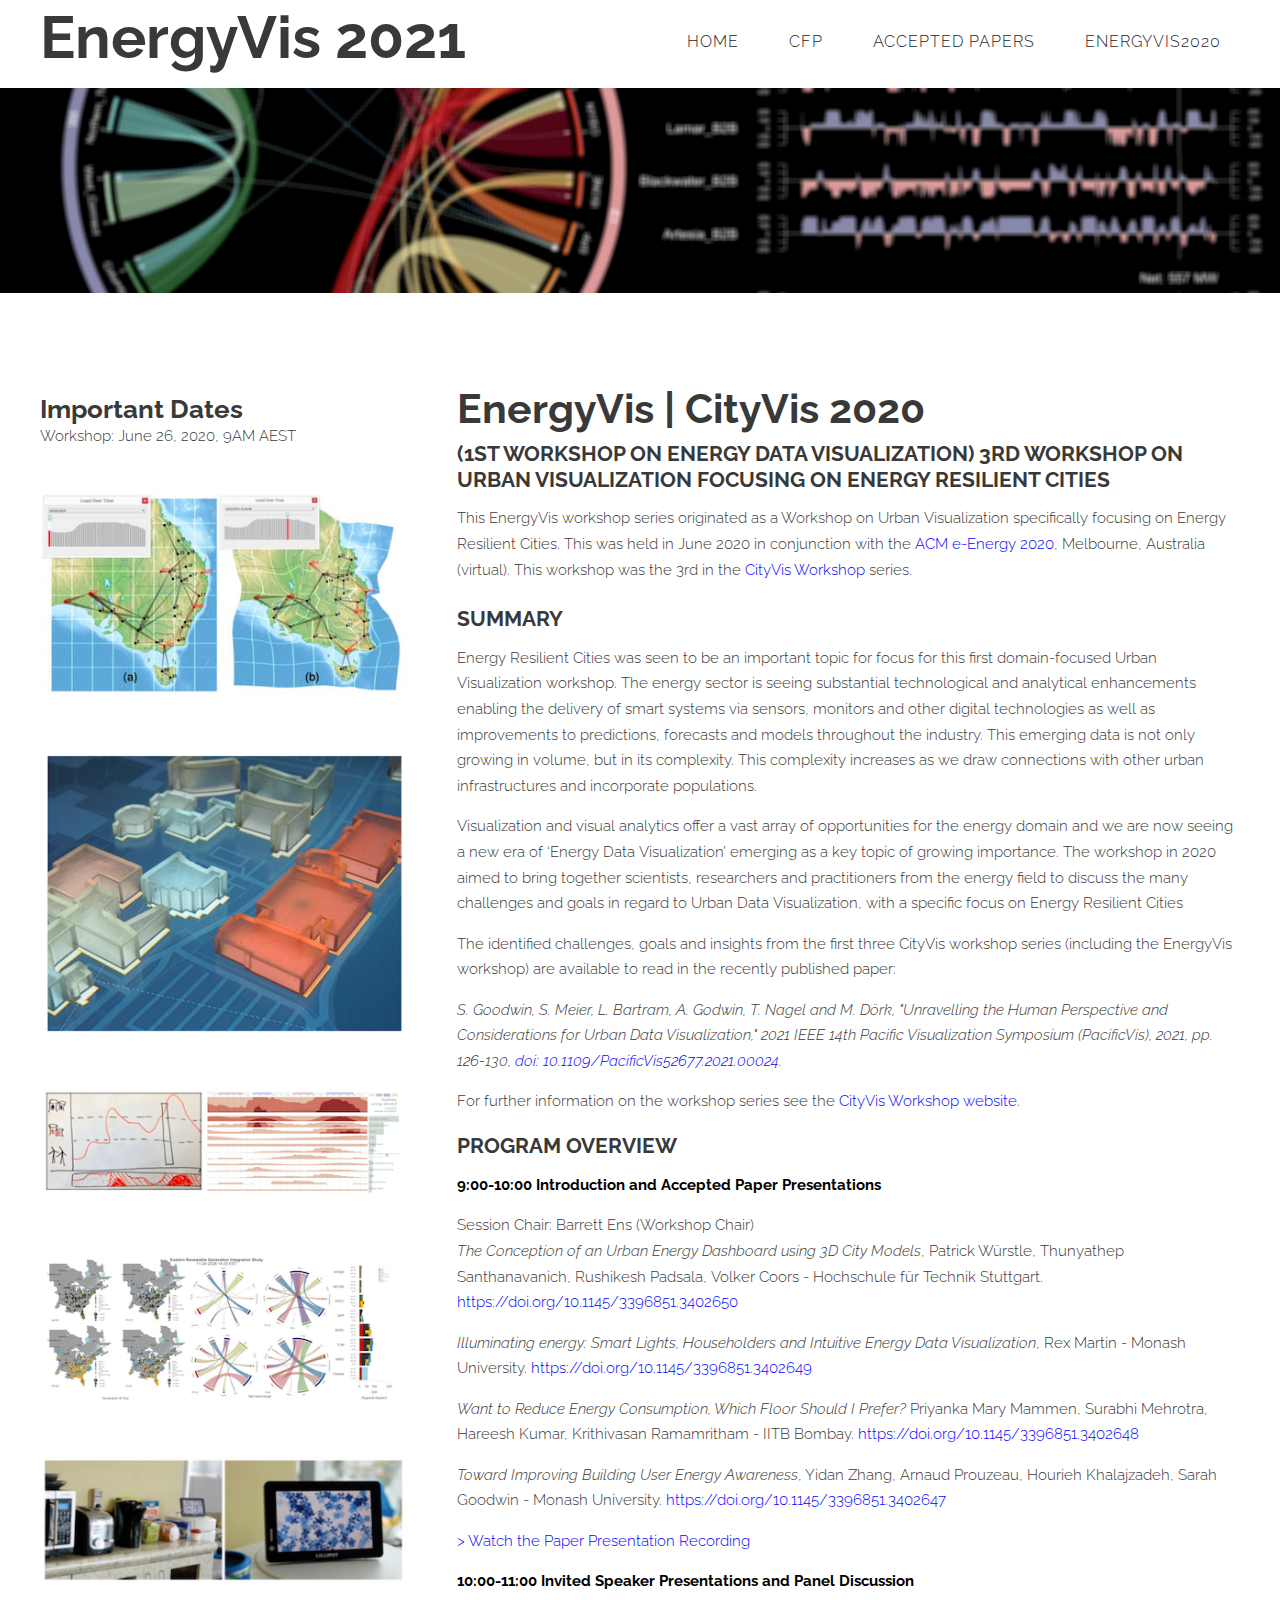
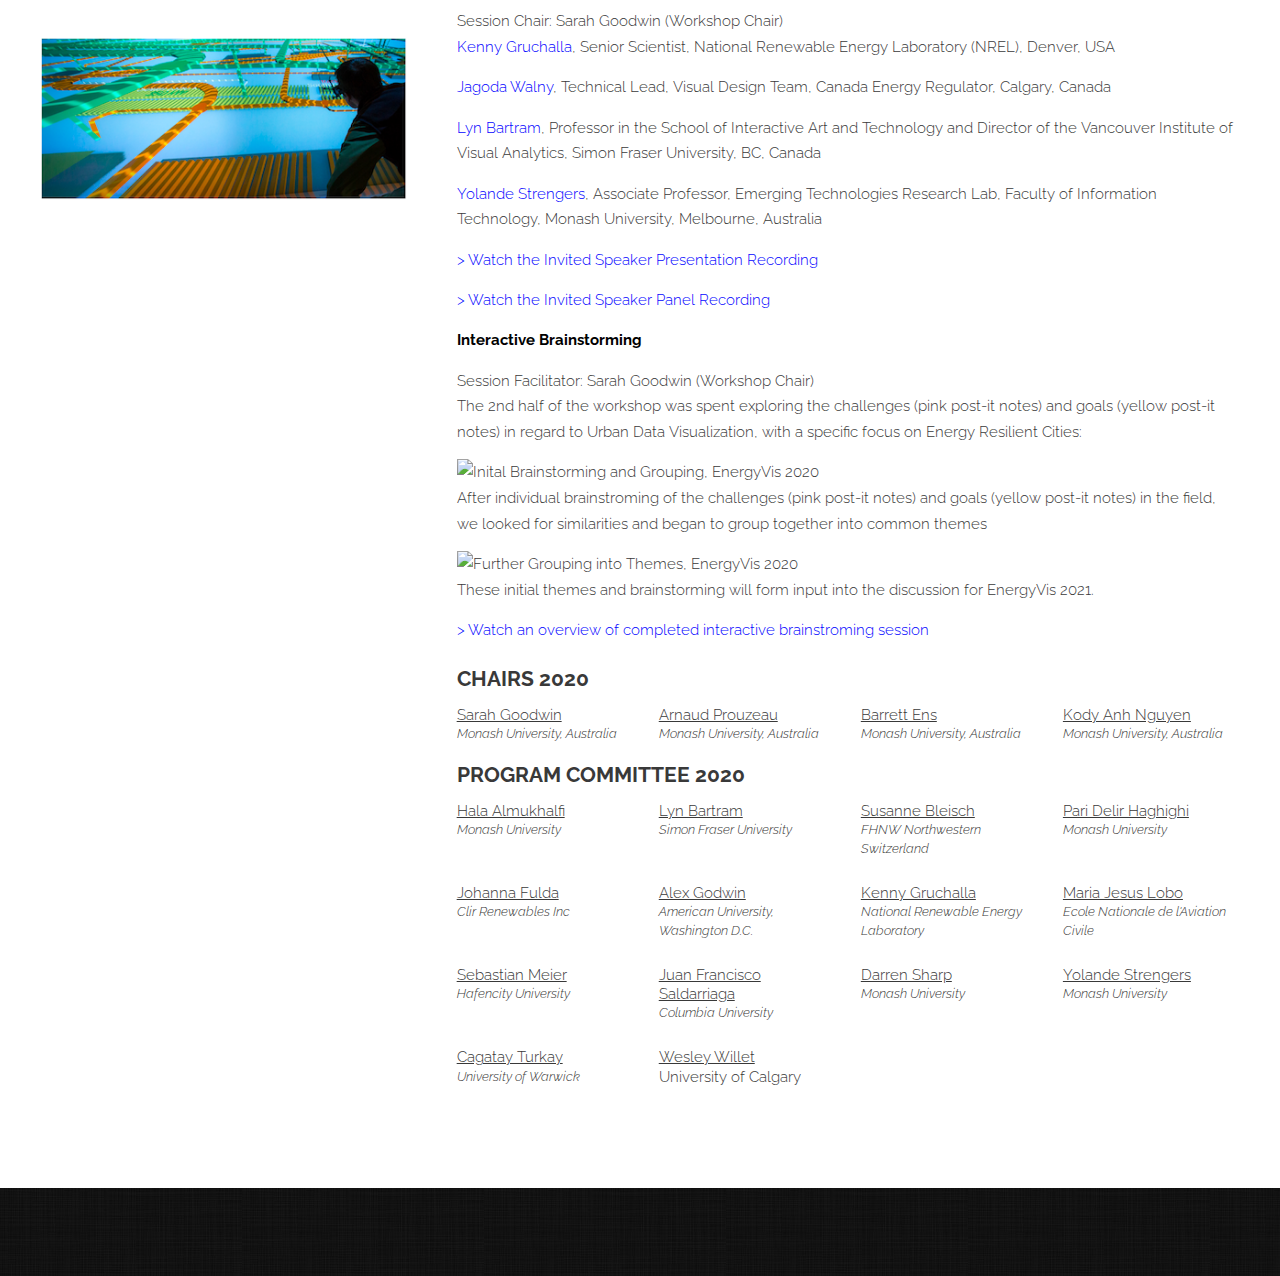
==== EV2020.html @ aa8c049f "New 2020 Page" ====
<!DOCTYPE HTML>
<!--
	Imagination by TEMPLATED
    templated.co @templatedco
    Released for free under the Creative Commons Attribution 3.0 license (templated.co/license)
-->
<html>

<head>
	<title>EnergyVis</title>
	<meta http-equiv="content-type" content="text/html; charset=utf-8" />
	<meta name="description" content="" />
	<meta name="keywords" content="" />
	<link href='http://fonts.googleapis.com/css?family=Raleway:400,100,200,300,500,600,700,800,900' rel='stylesheet'
		type='text/css'>
	<!--[if lte IE 8]><script src="js/html5shiv.js"></script><![endif]-->
	<script src="http://ajax.googleapis.com/ajax/libs/jquery/1.11.0/jquery.min.js"></script>
	<script src="js/skel.min.js"></script>
	<script src="js/skel-panels.min.js"></script>
	<script src="js/init.js"></script>
	<noscript>
		<link rel="stylesheet" href="css/skel-noscript.css" />
		<link rel="stylesheet" href="css/style.css" />
		<link rel="stylesheet" href="css/style-desktop.css" />
	</noscript>
</head>

<body>
	<div id="header-wrapper">
		<!-- Header -->
		<div id="header">
			<div class="container">
				<!-- Logo -->
				<div id="logo">
					<h1>EnergyVis 2021</h1>

				</div>

				<!-- Nav -->
				<nav id="nav">
					<ul>
						<li><a href="index.html">Home</a></li>
						<li><a href="index.html#cfp">CFP</a></li>
						<li><a href="index.html#Accepted">Accepted Papers</a></li>
						<li><a href="EV2020.html">EnergyVis2020</a></li>
					</ul>
				</nav>
			</div>
		</div>
		<!-- Header -->

		<!-- Banner -->
		<div id="banner">
			<div class="container">
			</div>
		</div>
		<!-- /Banner -->
	</div>

	<!-- Main -->
	<div id="main">
		<div class="container">
			<div class="row">

				<div class="4u">
					<section class="sidebar">
						<header>
							<h2>Important Dates</h2>
						</header>
						<ul class="default">
							<li>Workshop: June 26, 2020, 9AM 	AEST 			</li>			</ul>
					</section>

					<section class="sidebar">
						<img src="images/goodwin1.png" style="width:100%;"
							title="Bouts et al. (2016) Visual Encoding of Dissimilarity Data via Topology-Preserving Map Deformation, Transactions on Visualization and Computer Graphics 22 (9), 2200 - 2213.">
					</section>

					<section class="sidebar">
						<img src="images/prouzeau1.png" style="width:100%;"
							title="Prouzeau et al. (2018) Visual Analytics for Energy Monitoring in the context of Building Management, Proceedings of the 2018 International Symposium on Big Data Visual and Immersive Analytics, IEEE, 1 - 9.">
					</section>

					<section class="sidebar">
						<img src="images/goodwin2.png" style="width:100%;"
							title="Goodwin et al. (2013). Creative User-Centered Visualization Design for Energy Analysts and Modelers. IEEE Transactions on Visualization and Computer Graphics 19, 12, 2516-2525.">

					</section>

					<section class="sidebar">
						<img src="images/gruchalla1.png" style="width:100%;"
							title="Bloom et al. (2016) Eastern Renewable Generation Integration Study. NREL Technical Report NREL/TP-6A20-64472, August 2016.">
					</section>

					<section class="sidebar">
						<img src="images/bartram.png" style="width:100%;"
							title="Rodgers and Bartram (2011) Exploring ambient and artistic visualization for residential energy use feedback, IEEE transactions on visualization and computer graphics 17 (12), 2489-2497">
					</section>

					<section class="sidebar">
						<img src="images/gruchalla2.png" style="width:100%;"
							title="Bush, et al (2017) Coupling Visualization, Simulation, and Deep Learning for Ensemble Steering of Complex Energy Models, DSIA: Data Systems for Interactive Analysis, October 2017.">
					</section>
				</div>

				<div class="8u skel-cell-important">
					<section>
						<header>
							<h2>EnergyVis | CityVis 2020</h2>
							<h3><span class="byline"> (1st Workshop on Energy Data Visualization) 3rd Workshop on Urban Visualization focusing on Energy Resilient Cities</span></h3>

						</header>
						<p>This EnergyVis workshop series originated as a Workshop on Urban Visualization specifically focusing on Energy Resilient Cities. This was held in June 2020 in conjunction with the <a href="https://energy.acm.org/conferences/eenergy/2020/index.php">ACM
								e-Energy 2020</a>, Melbourne, Australia (virtual). This workshop was the 3rd in the <a href="https://cityvis.io/workshop.php">CityVis Workshop</a> series.
						</p>
					</p>
						<header>
								<h3 id="Abstract"><span class="byline">Summary</span></h3>
						</header>
						<p>
							Energy Resilient Cities was seen to be an important topic for focus for this first domain-focused Urban Visualization workshop. The energy sector is seeing substantial technological and analytical enhancements enabling the delivery of smart systems via sensors, monitors and other digital technologies as well as improvements to predictions, forecasts and models throughout the industry. This emerging data is not only growing in volume, but in its complexity. This complexity increases as we draw connections with other urban infrastructures and incorporate populations.

						</p>
						<p>
						Visualization and visual analytics offer a vast array of opportunities for the energy domain and we are now seeing a new era of ‘Energy Data Visualization’ emerging as a key topic of growing importance. The workshop in 2020 aimed to bring together scientists, researchers and practitioners from the energy field to discuss the many challenges and goals in regard to Urban Data Visualization, with a specific focus on Energy Resilient Cities </p>
						<p>
						<p>
						The identified challenges, goals and insights from the first three CityVis workshop series (including the EnergyVis workshop) are available to read in the recently published paper:
						</p>
						<p>
						<i>S. Goodwin, S. Meier, L. Bartram, A. Godwin, T. Nagel and M. Dörk, "Unravelling the Human Perspective and Considerations for Urban Data Visualization," 2021 IEEE 14th Pacific Visualization Symposium (PacificVis), 2021, pp. 126-130, <a href="https://doi.org/10.1109/PacificVis52677.2021.00024">doi: 10.1109/PacificVis52677.2021.00024</a>.
						</i></p>

						For further information on the workshop series see the <a href="https://cityvis.io/workshop.php">CityVis Workshop website</a>.


						<header>
								<h3 id="Accepted"><span class="byline">Program Overview</span></h3>
						</header>
						<p><b>9:00-10:00 Introduction and Accepted Paper Presentations</b></p>

						Session Chair: Barrett Ens (Workshop Chair)

						<p><i>The Conception of an Urban Energy Dashboard using 3D City Models</i>, Patrick Würstle, Thunyathep Santhanavanich, Rushikesh Padsala, Volker Coors - Hochschule für Technik Stuttgart.
					 <a href="https://doi.org/10.1145/3396851.3402650">https://doi.org/10.1145/3396851.3402650</a></p>
					 	<p><i>Illuminating energy: Smart Lights, Householders and Intuitive Energy Data Visualization</i>, Rex Martin - Monash University.
					<a href="https://doi.org/10.1145/3396851.3402649">https://doi.org/10.1145/3396851.3402649</a></p>
					 <p><i>Want to Reduce Energy Consumption, Which Floor Should I Prefer?</i> Priyanka Mary Mammen, Surabhi Mehrotra, Hareesh Kumar, Krithivasan Ramamritham - IITB Bombay.
					 <a href="https://doi.org/10.1145/3396851.3402648">https://doi.org/10.1145/3396851.3402648</a></p>
					 <p><i>Toward Improving Building User Energy Awareness</i>, Yidan Zhang, Arnaud Prouzeau, Hourieh Khalajzadeh, Sarah Goodwin - Monash University.
					 <a href="https://doi.org/10.1145/3396851.3402647">https://doi.org/10.1145/3396851.3402647</a></p>

						<p><a href="https://youtu.be/2SQedx6RJtc"> > Watch the Paper Presentation Recording</a></p>

					 <p><b>10:00-11:00 Invited Speaker Presentations and Panel Discussion</b></p>

					Session Chair: Sarah Goodwin (Workshop Chair)

					<p><a href="https://gruchalla.github.io">Kenny Gruchalla</a>, Senior Scientist, National Renewable Energy Laboratory (NREL), Denver, USA</p>
					<p><a href="https://www.linkedin.com/in/jagoda/?originalSubdomain=ca">Jagoda Walny</a>, Technical Lead, Visual Design Team, Canada Energy Regulator, Calgary, Canada</p>
					<p><a href="https://www.sfu.ca/~lyn/">Lyn Bartram</a>, Professor in the School of Interactive Art and Technology and Director of the Vancouver Institute of Visual Analytics, Simon Fraser University, BC, Canada</p>
					<p><a href="https://research.monash.edu/en/persons/yolande-strengers">Yolande Strengers</a>, Associate Professor, Emerging Technologies Research Lab, Faculty of Information Technology, Monash University, Melbourne, Australia</p>

					<p><a href="https://youtu.be/AhHPZtrEa1k"> > Watch the Invited Speaker Presentation Recording</a></p>
					<p><a href="https://youtu.be/P5lLHoWeEEY"> > Watch the Invited Speaker Panel Recording</a></p>

					<header>
					<p><b>Interactive Brainstorming</b></p>

					Session Facilitator: Sarah Goodwin (Workshop Chair)

					<p>The 2nd half of the workshop was spent exploring the challenges (pink post-it notes) and goals (yellow post-it notes) in regard to Urban Data Visualization, with a specific focus on Energy Resilient Cities: </p>
					<img src="images/1stgrouping.png" style="width:80%;"
						title="Inital Brainstorming and Grouping, EnergyVis 2020">
						<p>After individual brainstroming of the challenges (pink post-it notes) and goals (yellow post-it notes) in the field, we looked for similarities and began to group together into common themes</p>

						<img src="images/2ndgrouping.png" style="width:80%;"
							title="Further Grouping into Themes, EnergyVis 2020">

						<p>These initial themes and brainstorming will form input into the discussion for EnergyVis 2021.</p>
						<p>
						<a href="https://youtu.be/iC8J8tjmNSA"> > Watch an overview of completed interactive brainstroming session</a></p>

						<p>

						<h3><span class="byline">Chairs 2020</span></h3>
						</header>
						<ul class="committee-list">
							<li class="committee-list__item">
								<a href="https://research.monash.edu/en/persons/sarah-goodwin">Sarah Goodwin</a>
								<span class="committee-list__item--institution">
									Monash University, Australia
								</span>
							</li>
							<li class="committee-list__item">
								<a href="http://www.aprouzeau.com">Arnaud Prouzeau</a>
								<span class="committee-list__item--institution">
									Monash University, Australia
								</span>
							</li>
							<li class="committee-list__item">
								<a href="https://research.monash.edu/en/persons/barrett-ens">Barrett Ens</a>
								<span class="committee-list__item--institution">
								Monash University, Australia
								</span>
							</li>
							<li class="committee-list__item">
								<a>Kody Anh Nguyen</a>
								<span class="committee-list__item--institution">
									Monash University, Australia
								</span>
							</li>
						</ul>

						<header>
							<h3><span class="byline">Program Committee 2020</span></h3>
						</header>

						<ul class="committee-list">
							<li class="committee-list__item">
								<a> Hala Almukhalfi </a>
								<span class="committee-list__item--institution">
									Monash University
								</span>
							</li>
						</li>
						<li class="committee-list__item">
							<a href="https://www.sfu.ca/~lyn/">Lyn Bartram</a>
							<span class="committee-list__item--institution">
								Simon Fraser University
							</span>
						</li>
					</li>
						<li class="committee-list__item">
              <a href="https://www.researchgate.net/profile/Susanne-Bleisch">Susanne Bleisch</a>
							<span class="committee-list__item--institution">
								FHNW Northwestern Switzerland

							</span>
						</li>
						<li class="committee-list__item">
							<a href="https://research.monash.edu/en/persons/pari-delir-haghighi">Pari Delir Haghighi</a>
							<span class="committee-list__item--institution">
								Monash University
							</span>
						</li>
						<li class="committee-list__item">
																						<a href="http://www.johannafulda.de">Johanna Fulda</a>
							<span class="committee-list__item--institution">
								Clir Renewables Inc
							</span>
						</li>
							<li class="committee-list__item">
								<a href="https://www.jagodwin.com">Alex Godwin</a>
								<span class="committee-list__item--institution">
									American University, Washington D.C.
								</span>
							</li>
						</li>
							<li class="committee-list__item">
								<a href="https://gruchalla.github.io">Kenny Gruchalla</a>
								<span class="committee-list__item--institution">
									National Renewable Energy Laboratory
								</span>
							</li>
							<li class="committee-list__item">
								<a href="https://www.umr-lastig.fr/maria-jesus-lobo/">Maria Jesus Lobo</a>
								<span class="committee-list__item--institution">
									Ecole Nationale de l'Aviation Civile
								</span>
							</li>
							<li class="committee-list__item">
								<a href="https://www.sebastianmeier.eu/">Sebastian Meier</a>
								<span class="committee-list__item--institution">
									Hafencity University
								</span>
							</li>
							<li class="committee-list__item">
								<a href="https://datascience.columbia.edu/people/juan-francisco-saldarriaga/">Juan Francisco Saldarriaga</a>
								<span class="committee-list__item--institution">
									Columbia University
								</span>
							</li>
							<li class="committee-list__item">
								<a href="https://research.monash.edu/en/persons/darren-sharp">Darren Sharp</a>
								<span class="committee-list__item--institution">
									Monash University
								</span>
							</li>
							<li class="committee-list__item">
								<a href="https://research.monash.edu/en/persons/yolande-strengers/">Yolande Strengers</a>
								<span class="committee-list__item--institution">
									Monash University
								</span>
							</li>
                <li class="committee-list__item">
								<a href="https://warwick.ac.uk/fac/cross_fac/cim/people/cagatay-turkay">Cagatay Turkay</a>
								<span class="committee-list__item--institution">
									University of Warwick
								</span>
							</li>
							<li class="committee-list__item">
								<a href="http://www.wjwillett.net/">Wesley Willet</a>
								<span class="committee-list__item--institution"> </span>
								University of Calgary
								</span>
							</li>
					</section>
				</div>
			</div>
		</div>
	</div>

	<!-- Copyright -->
	<div id="copyright">
		<div class="container">
		</div>
	</div>


</body>

</html>
---- css/skel-noscript.css ----
/* Resets (http://meyerweb.com/eric/tools/css/reset/ | v2.0 | 20110126 | License: none (public domain)) */

	html,body,div,span,applet,object,iframe,h1,h2,h3,h4,h5,h6,p,blockquote,pre,a,abbr,acronym,address,big,cite,code,del,dfn,em,img,ins,kbd,q,s,samp,small,strike,strong,sub,sup,tt,var,b,u,i,center,dl,dt,dd,ol,ul,li,fieldset,form,label,legend,table,caption,tbody,tfoot,thead,tr,th,td,article,aside,canvas,details,embed,figure,figcaption,footer,header,hgroup,menu,nav,output,ruby,section,summary,time,mark,audio,video{margin:0;padding:0;border:0;font-size:100%;font:inherit;vertical-align:baseline;}article,aside,details,figcaption,figure,footer,header,hgroup,menu,nav,section{display:block;}body{line-height:1;}ol,ul{list-style:none;}blockquote,q{quotes:none;}blockquote:before,blockquote:after,q:before,q:after{content:'';content:none;}table{border-collapse:collapse;border-spacing:0;}body{-webkit-text-size-adjust:none}

/* Box Model */

	*, *:before, *:after {
		-moz-box-sizing: border-box;
		-webkit-box-sizing: border-box;
		-o-box-sizing: border-box;
		-ms-box-sizing: border-box;
		box-sizing: border-box;
	}

/* Container */

	body {
		min-width: 1200px;
	}

	.container {
		width: 1200px;
		margin-left: auto;
		margin-right: auto;
	}

	/* Modifiers */
	
		.container.small {
			width: 900px;
		}

		.container.big {
			width: 100%;
			max-width: 1500px;
			min-width: 1200px;
		}

/* Grid */

	/* Cells */

		.\31 2u { width: 100% }
		.\31 1u { width: 91.6666666667% }
		.\31 0u { width: 83.3333333333% }
		.\39 u { width: 75% }
		.\38 u { width: 66.6666666667% }
		.\37 u { width: 58.3333333333% }
		.\36 u { width: 50% }
		.\35 u { width: 41.6666666667% }
		.\34 u { width: 33.3333333333% }
		.\33 u { width: 25% }
		.\32 u { width: 16.6666666667% }
		.\31 u { width: 8.3333333333% }
		.\-11u { margin-left: 91.6666666667% }
		.\-10u { margin-left: 83.3333333333% }
		.\-9u { margin-left: 75% }
		.\-8u { margin-left: 66.6666666667% }
		.\-7u { margin-left: 58.3333333333% }
		.\-6u { margin-left: 50% }
		.\-5u { margin-left: 41.6666666667% }
		.\-4u { margin-left: 33.3333333333% }
		.\-3u { margin-left: 25% }
		.\-2u { margin-left: 16.6666666667% }
		.\-1u { margin-left: 8.3333333333% }

		.row > * {
			padding: 50px 0 0 50px;
			float: left;
			-moz-box-sizing: border-box;
			-webkit-box-sizing: border-box;
			-o-box-sizing: border-box;
			-ms-box-sizing: border-box;
			box-sizing: border-box;
		}

		.row + .row > * {
			padding-top: 50px;
		}

		.row {
			margin-left: -50px;
		}

	/* Rows */

		.row:after {
			content: '';
			display: block;
			clear: both;
			height: 0;
		}

		.row:first-child > * {
			padding-top: 0;
		}

		.row > * {
			padding-top: 0;
		}

		/* Modifiers */

			/* Flush */

				.row.flush {
					margin-left: 0;
				}

				.row.flush > * {
					padding: 0 !important;
				}

			/* Quarter */

				.row.quarter > * {
					padding: 12.5px 0 0 12.5px;
				}

				.row.quarter + .row.quarter > * {
					padding-top: 12.5px;
				}

				.row.quarter {
					margin-left: -12.5px;
				}

			/* Half */

				.row.half > * {
					padding: 25px 0 0 25px;
				}

				.row.half + .row.half > * {
					padding-top: 25px;
				}

				.row.half {
					margin-left: -25px;
				}

			/* One and (a) Half */

				.row.oneandhalf > * {
					padding: 75px 0 0 75px;
				}

				.row.oneandhalf + .row.oneandhalf > * {
					padding-top: 75px;
				}

				.row.oneandhalf {
					margin-left: -75px;
				}

			/* Double */

				.row.double > * {
					padding: 100px 0 0 100px;
				}

				.row.double + .row.double > * {
					padding-top: 100px;
				}

				.row.double {
					margin-left: -100px;
				}
---- css/style.css ----
/*
	Imagination by TEMPLATED
    templated.co @templatedco
    Released for free under the Creative Commons Attribution 3.0 license (templated.co/license)
*/

@charset 'UTF-8';

@font-face{font-family:'FontAwesome';src:url('font/fontawesome-webfont.eot?v=4.0.1');src:url('font/fontawesome-webfont.eot?#iefix&v=4.0.1') format('embedded-opentype'),url('font/fontawesome-webfont.woff?v=4.0.1') format('woff'),url('font/fontawesome-webfont.ttf?v=4.0.1') format('truetype'),url('font/fontawesome-webfont.svg?v=4.0.1#fontawesomeregular') format('svg');font-weight:normal;font-style:normal}

/*********************************************************************************/
/* Basic                                                                         */
/*********************************************************************************/

	body
	{
		background: #111111 url(images/main-wrapper-bg.jpg) repeat;
	}

	body,input,textarea,select
	{
		font-family: 'Raleway', sans-serif;
		font-size: 13pt;
		font-weight: 300;
		line-height: 1.75em;
		color: #393939;
	}

	h1,h2,h3,h4,h5,h6
	{
		font-weight: bold;
	}
	
		h1 a, h2 a, h3 a, h4 a, h5 a, h6 a
		{
			color: inherit;
			text-decoration: none;
		}
		
	/* Change this to whatever font weight/color pairing is most suitable */
	strong, b
	{
		font-weight: bold;
		color: #000000;
	}
	
	em, i
	{
		font-style: italic;
	}

	/* Don't forget to set this to something that matches the design */
	a
	{
		text-decoration: none;
		color: #0404ff;
	}
	
	a:hover
	{
		text-decoration: underline;
	}

	sub
	{
		position: relative;
		top: 0.5em;
		font-size: 0.8em;
	}

        
	sup
	{
		position: relative;
		top: -0.5em;
		font-size: 0.8em;
	}
	
	hr
	{
		border: 0;
		border-top: solid 1px #ddd;
	}
	
	blockquote
	{
		border-left: solid 0.5em #ddd;
		padding: 1em 0 1em 2em;
		font-style: italic;
	}
	
	p, ul, ol, dl, table
	{
		margin-bottom: 1em;
	}

	header
	{
		margin-bottom: .1em;
	}
	
		header h2
		{
			font-size: 2.8em;
		}

		header .byline
		{
			display: block;
			margin: 0.5em 0 0 0;
			padding: 0.50em 0 0.5em 0;
			text-transform: uppercase;
			font-size: 1.4em;
		}
		
	footer
	{
		margin-top: 1em;
	}

	br.clear
	{
		clear: both;
	}

	/* Sections/Articles */
	
		section,
		article
		{
			margin-bottom: 3em;
		}
		
		section > :last-child,
		article > :last-child
		{
			margin-bottom: 0;
		}

		section:last-child,
		article:last-child
		{
			margin-bottom: 0;
		}

		.row > section,
		.row > article
		{
			margin-bottom: 0;
		}

                section .cite
                {
                    font-size: 0.5em;
                    line-height: 1.3;;
                }

	/* Images */

		.image
		{
			display: inline-block;
		}
		
			.image img
			{
				display: block;
				width: 100%;
			}

			.image.featured
			{
				display: block;
				width: 100%;
				margin: 0 0 2em 0;
			}
			
			.image.full
			{
				display: block;
				width: 100%;
				margin-bottom: 2em;
			}
			
			.image.left
			{
				float: left;
				margin: 0 2em 2em 0;
			}
			
			.image.centered
			{
				display: block;
				margin: 0 0 2em 0;
			}

				.image.centered img
				{
					margin: 0 auto;
					width: auto;
				}

	/* Lists */
                                .committee{margin-top:50px}
                                .committee-section h3{font-size:22px}
                                .committee-section h4{font-size:18px;margin:45px 0 15px}
                                .committee-section a{color:#f53e63;text-decoration:none}
                                .committee-text{margin-bottom:50px}
                                .committee-list{display:grid;
                                                grid-column-gap:25px;
                                                grid-row-gap:25px;
                                                grid-template-columns:1fr 1fr 1fr 1fr;
                                                line-height:1.3em;
                                                list-style:none;
                                                margin:0;
                                                padding:0}
								.committee-list__item a {color: #393939;text-decoration:underline}
                                .committee-list__item--institution{display:block;font-size:13px;font-style:italic}
                                
		ul.default
		{
			list-style: none;
			margin: 0;
			padding: 0;
		}
		
			ul.default li
			{
				padding: 0.0em 0em;
				border-top: 1px solid;
				border-color: rgba(255,255,255,.2);
			}
			
			ul.default li:first-child
			{
				padding-top: 0em;
				border-top: none;
			}
			
			ul.default a
			{
				color: rgba(255,255,255,.6);
			}

.list-style1 {
}

.list-style1 li {
	padding: 20px 0px 20px 0px;
	background: url(images/link-style1-divider.png) repeat-x left top;
}

.list-style1 h2 {
	margin: 0px;
	padding: 0px !important;
	letter-spacing: -1px !important;
	font-size: 1.2em !important;
	font-weight: 700;
}

.list-style1 p {
	margin: 0px;
	padding: 0px;
	line-height: 180%;
	font-size: 10pt;
}

.list-style1 img {
	float: left;
	margin-right: 20px;
}

.list-style1 .posted {
	padding: 10px 0px 0px 0px;
	font-size: 8pt;
	font-style: italic;
	color: #A2A2A2;
}

.list-style1 .first {
	padding-top: 0px;
	background: none;
}

.list-style1 blockquote {
	padding: 10px 0px 0px 0px;
	font-family: Georgia, "Times New Roman", Times, serif;
	font-size: 9pt;
	font-style: italic;
}

/* List style */

.list-style2 {
}

.list-style2 li {
	float: left;
	padding: 5px 5px 0px 5px;
}

.list-style2 img {
	padding: 5px;
	background: #FFFFFF;
}

	/* Buttons */
		
		.button
		{
			position: relative;
			display: inline-block;
			margin-top: 0.5em;
			padding: 1em 1.5em;
			background: #361732;
			border-radius: 6px;
			text-decoration: none;
			text-transform: uppercase;
			font-size: 1.1em;
			color: #FFF;
			-moz-transition: color 0.35s ease-in-out, background-color 0.35s ease-in-out;
			-webkit-transition: color 0.35s ease-in-out, background-color 0.35s ease-in-out;
			-o-transition: color 0.35s ease-in-out, background-color 0.35s ease-in-out;
			-ms-transition: color 0.35s ease-in-out, background-color 0.35s ease-in-out;
			transition: color 0.35s ease-in-out, background-color 0.35s ease-in-out;
			cursor: pointer;
		}

			.button:hover
			{
				background: #4d142c;
				color: #FFF !important;
			}
			
			.medium
			{
				padding: 1em 2em;
				font-size: 1.4em;
			}

/*********************************************************************************/
/* Icons                                                                         */
/* Powered by Font Awesome by Dave Gandy | http://fontawesome.io                 */
/* Licensed under the SIL OFL 1.1 (font), MIT (CSS)                              */
/*********************************************************************************/

	.fa
	{
		text-decoration: none;
	}

		.fa.solo
		{
		}
		
			.fa.solo span
			{
				display: none;
			}

		.fa:before
		{
			display:inline-block;
			font-family: FontAwesome;
			font-size: 1.25em;
			text-decoration: none;
			font-style: normal;
			font-weight: normal;
			line-height: 1;
			-webkit-font-smoothing:antialiased;
			-moz-osx-font-smoothing:grayscale;
		}

		.fa-lg{font-size:1.3333333333333333em;line-height:.75em;vertical-align:-15%}
		.fa-2x{font-size:2em}
		.fa-3x{font-size:3em}
		.fa-4x{font-size:4em}
		.fa-5x{font-size:5em}
		.fa-fw{width:1.2857142857142858em;text-align:center}
		.fa-ul{padding-left:0;margin-left:2.142857142857143em;list-style-type:none}.fa-ul>li{position:relative}
		.fa-li{position:absolute;left:-2.142857142857143em;width:2.142857142857143em;top:.14285714285714285em;text-align:center}.fa-li.fa-lg{left:-1.8571428571428572em}
		.fa-border{padding:.2em .25em .15em;border:solid .08em #eee;border-radius:.1em}
		.pull-right{float:right}
		.pull-left{float:left}
		.fa.pull-left{margin-right:.3em}
		.fa.pull-right{margin-left:.3em}
		.fa-spin{-webkit-animation:spin 2s infinite linear;-moz-animation:spin 2s infinite linear;-o-animation:spin 2s infinite linear;animation:spin 2s infinite linear}
		@-moz-keyframes spin{0%{-moz-transform:rotate(0deg)} 100%{-moz-transform:rotate(359deg)}}@-webkit-keyframes spin{0%{-webkit-transform:rotate(0deg)} 100%{-webkit-transform:rotate(359deg)}}@-o-keyframes spin{0%{-o-transform:rotate(0deg)} 100%{-o-transform:rotate(359deg)}}@-ms-keyframes spin{0%{-ms-transform:rotate(0deg)} 100%{-ms-transform:rotate(359deg)}}@keyframes spin{0%{transform:rotate(0deg)} 100%{transform:rotate(359deg)}}.fa-rotate-90{filter:progid:DXImageTransform.Microsoft.BasicImage(rotation=1);-webkit-transform:rotate(90deg);-moz-transform:rotate(90deg);-ms-transform:rotate(90deg);-o-transform:rotate(90deg);transform:rotate(90deg)}
		.fa-rotate-180{filter:progid:DXImageTransform.Microsoft.BasicImage(rotation=2);-webkit-transform:rotate(180deg);-moz-transform:rotate(180deg);-ms-transform:rotate(180deg);-o-transform:rotate(180deg);transform:rotate(180deg)}
		.fa-rotate-270{filter:progid:DXImageTransform.Microsoft.BasicImage(rotation=3);-webkit-transform:rotate(270deg);-moz-transform:rotate(270deg);-ms-transform:rotate(270deg);-o-transform:rotate(270deg);transform:rotate(270deg)}
		.fa-flip-horizontal{filter:progid:DXImageTransform.Microsoft.BasicImage(rotation=0, mirror=1);-webkit-transform:scale(-1, 1);-moz-transform:scale(-1, 1);-ms-transform:scale(-1, 1);-o-transform:scale(-1, 1);transform:scale(-1, 1)}
		.fa-flip-vertical{filter:progid:DXImageTransform.Microsoft.BasicImage(rotation=2, mirror=1);-webkit-transform:scale(1, -1);-moz-transform:scale(1, -1);-ms-transform:scale(1, -1);-o-transform:scale(1, -1);transform:scale(1, -1)}
		.fa-stack{position:relative;display:inline-block;width:2em;height:2em;line-height:2em;vertical-align:middle}
		.fa-stack-1x,.fa-stack-2x{position:absolute;left:0;width:100%;text-align:center}
		.fa-stack-1x{line-height:inherit}
		.fa-stack-2x{font-size:2em}
		.fa-inverse{color:#fff}
		.fa-glass:before{content:"\f000"}
		.fa-music:before{content:"\f001"}
		.fa-search:before{content:"\f002"}
		.fa-envelope-o:before{content:"\f003"}
		.fa-heart:before{content:"\f004"}
		.fa-star:before{content:"\f005"}
		.fa-star-o:before{content:"\f006"}
		.fa-user:before{content:"\f007"}
		.fa-film:before{content:"\f008"}
		.fa-th-large:before{content:"\f009"}
		.fa-th:before{content:"\f00a"}
		.fa-th-list:before{content:"\f00b"}
		.fa-check:before{content:"\f00c"}
		.fa-times:before{content:"\f00d"}
		.fa-search-plus:before{content:"\f00e"}
		.fa-search-minus:before{content:"\f010"}
		.fa-power-off:before{content:"\f011"}
		.fa-signal:before{content:"\f012"}
		.fa-gear:before,.fa-cog:before{content:"\f013"}
		.fa-trash-o:before{content:"\f014"}
		.fa-home:before{content:"\f015"}
		.fa-file-o:before{content:"\f016"}
		.fa-clock-o:before{content:"\f017"}
		.fa-road:before{content:"\f018"}
		.fa-download:before{content:"\f019"}
		.fa-arrow-circle-o-down:before{content:"\f01a"}
		.fa-arrow-circle-o-up:before{content:"\f01b"}
		.fa-inbox:before{content:"\f01c"}
		.fa-play-circle-o:before{content:"\f01d"}
		.fa-rotate-right:before,.fa-repeat:before{content:"\f01e"}
		.fa-refresh:before{content:"\f021"}
		.fa-list-alt:before{content:"\f022"}
		.fa-lock:before{content:"\f023"}
		.fa-flag:before{content:"\f024"}
		.fa-headphones:before{content:"\f025"}
		.fa-volume-off:before{content:"\f026"}
		.fa-volume-down:before{content:"\f027"}
		.fa-volume-up:before{content:"\f028"}
		.fa-qrcode:before{content:"\f029"}
		.fa-barcode:before{content:"\f02a"}
		.fa-tag:before{content:"\f02b"}
		.fa-tags:before{content:"\f02c"}
		.fa-book:before{content:"\f02d"}
		.fa-bookmark:before{content:"\f02e"}
		.fa-print:before{content:"\f02f"}
		.fa-camera:before{content:"\f030"}
		.fa-font:before{content:"\f031"}
		.fa-bold:before{content:"\f032"}
		.fa-italic:before{content:"\f033"}
		.fa-text-height:before{content:"\f034"}
		.fa-text-width:before{content:"\f035"}
		.fa-align-left:before{content:"\f036"}
		.fa-align-center:before{content:"\f037"}
		.fa-align-right:before{content:"\f038"}
		.fa-align-justify:before{content:"\f039"}
		.fa-list:before{content:"\f03a"}
		.fa-dedent:before,.fa-outdent:before{content:"\f03b"}
		.fa-indent:before{content:"\f03c"}
		.fa-video-camera:before{content:"\f03d"}
		.fa-picture-o:before{content:"\f03e"}
		.fa-pencil:before{content:"\f040"}
		.fa-map-marker:before{content:"\f041"}
		.fa-adjust:before{content:"\f042"}
		.fa-tint:before{content:"\f043"}
		.fa-edit:before,.fa-pencil-square-o:before{content:"\f044"}
		.fa-share-square-o:before{content:"\f045"}
		.fa-check-square-o:before{content:"\f046"}
		.fa-move:before{content:"\f047"}
		.fa-step-backward:before{content:"\f048"}
		.fa-fast-backward:before{content:"\f049"}
		.fa-backward:before{content:"\f04a"}
		.fa-play:before{content:"\f04b"}
		.fa-pause:before{content:"\f04c"}
		.fa-stop:before{content:"\f04d"}
		.fa-forward:before{content:"\f04e"}
		.fa-fast-forward:before{content:"\f050"}
		.fa-step-forward:before{content:"\f051"}
		.fa-eject:before{content:"\f052"}
		.fa-chevron-left:before{content:"\f053"}
		.fa-chevron-right:before{content:"\f054"}
		.fa-plus-circle:before{content:"\f055"}
		.fa-minus-circle:before{content:"\f056"}
		.fa-times-circle:before{content:"\f057"}
		.fa-check-circle:before{content:"\f058"}
		.fa-question-circle:before{content:"\f059"}
		.fa-info-circle:before{content:"\f05a"}
		.fa-crosshairs:before{content:"\f05b"}
		.fa-times-circle-o:before{content:"\f05c"}
		.fa-check-circle-o:before{content:"\f05d"}
		.fa-ban:before{content:"\f05e"}
		.fa-arrow-left:before{content:"\f060"}
		.fa-arrow-right:before{content:"\f061"}
		.fa-arrow-up:before{content:"\f062"}
		.fa-arrow-down:before{content:"\f063"}
		.fa-mail-forward:before,.fa-share:before{content:"\f064"}
		.fa-resize-full:before{content:"\f065"}
		.fa-resize-small:before{content:"\f066"}
		.fa-plus:before{content:"\f067"}
		.fa-minus:before{content:"\f068"}
		.fa-asterisk:before{content:"\f069"}
		.fa-exclamation-circle:before{content:"\f06a"}
		.fa-gift:before{content:"\f06b"}
		.fa-leaf:before{content:"\f06c"}
		.fa-fire:before{content:"\f06d"}
		.fa-eye:before{content:"\f06e"}
		.fa-eye-slash:before{content:"\f070"}
		.fa-warning:before,.fa-exclamation-triangle:before{content:"\f071"}
		.fa-plane:before{content:"\f072"}
		.fa-calendar:before{content:"\f073"}
		.fa-random:before{content:"\f074"}
		.fa-comment:before{content:"\f075"}
		.fa-magnet:before{content:"\f076"}
		.fa-chevron-up:before{content:"\f077"}
		.fa-chevron-down:before{content:"\f078"}
		.fa-retweet:before{content:"\f079"}
		.fa-shopping-cart:before{content:"\f07a"}
		.fa-folder:before{content:"\f07b"}
		.fa-folder-open:before{content:"\f07c"}
		.fa-resize-vertical:before{content:"\f07d"}
		.fa-resize-horizontal:before{content:"\f07e"}
		.fa-bar-chart-o:before{content:"\f080"}
		.fa-twitter-square:before{content:"\f081"}
		.fa-facebook-square:before{content:"\f082"}
		.fa-camera-retro:before{content:"\f083"}
		.fa-key:before{content:"\f084"}
		.fa-gears:before,.fa-cogs:before{content:"\f085"}
		.fa-comments:before{content:"\f086"}
		.fa-thumbs-o-up:before{content:"\f087"}
		.fa-thumbs-o-down:before{content:"\f088"}
		.fa-star-half:before{content:"\f089"}
		.fa-heart-o:before{content:"\f08a"}
		.fa-sign-out:before{content:"\f08b"}
		.fa-linkedin-square:before{content:"\f08c"}
		.fa-thumb-tack:before{content:"\f08d"}
		.fa-external-link:before{content:"\f08e"}
		.fa-sign-in:before{content:"\f090"}
		.fa-trophy:before{content:"\f091"}
		.fa-github-square:before{content:"\f092"}
		.fa-upload:before{content:"\f093"}
		.fa-lemon-o:before{content:"\f094"}
		.fa-phone:before{content:"\f095"}
		.fa-square-o:before{content:"\f096"}
		.fa-bookmark-o:before{content:"\f097"}
		.fa-phone-square:before{content:"\f098"}
		.fa-twitter:before{content:"\f099"}
		.fa-facebook:before{content:"\f09a"}
		.fa-github:before{content:"\f09b"}
		.fa-unlock:before{content:"\f09c"}
		.fa-credit-card:before{content:"\f09d"}
		.fa-rss:before{content:"\f09e"}
		.fa-hdd-o:before{content:"\f0a0"}
		.fa-bullhorn:before{content:"\f0a1"}
		.fa-bell:before{content:"\f0f3"}
		.fa-certificate:before{content:"\f0a3"}
		.fa-hand-o-right:before{content:"\f0a4"}
		.fa-hand-o-left:before{content:"\f0a5"}
		.fa-hand-o-up:before{content:"\f0a6"}
		.fa-hand-o-down:before{content:"\f0a7"}
		.fa-arrow-circle-left:before{content:"\f0a8"}
		.fa-arrow-circle-right:before{content:"\f0a9"}
		.fa-arrow-circle-up:before{content:"\f0aa"}
		.fa-arrow-circle-down:before{content:"\f0ab"}
		.fa-globe:before{content:"\f0ac"}
		.fa-wrench:before{content:"\f0ad"}
		.fa-tasks:before{content:"\f0ae"}
		.fa-filter:before{content:"\f0b0"}
		.fa-briefcase:before{content:"\f0b1"}
		.fa-fullscreen:before{content:"\f0b2"}
		.fa-group:before{content:"\f0c0"}
		.fa-chain:before,.fa-link:before{content:"\f0c1"}
		.fa-cloud:before{content:"\f0c2"}
		.fa-flask:before{content:"\f0c3"}
		.fa-cut:before,.fa-scissors:before{content:"\f0c4"}
		.fa-copy:before,.fa-files-o:before{content:"\f0c5"}
		.fa-paperclip:before{content:"\f0c6"}
		.fa-save:before,.fa-floppy-o:before{content:"\f0c7"}
		.fa-square:before{content:"\f0c8"}
		.fa-reorder:before{content:"\f0c9"}
		.fa-list-ul:before{content:"\f0ca"}
		.fa-list-ol:before{content:"\f0cb"}
		.fa-strikethrough:before{content:"\f0cc"}
		.fa-underline:before{content:"\f0cd"}
		.fa-table:before{content:"\f0ce"}
		.fa-magic:before{content:"\f0d0"}
		.fa-truck:before{content:"\f0d1"}
		.fa-pinterest:before{content:"\f0d2"}
		.fa-pinterest-square:before{content:"\f0d3"}
		.fa-google-plus-square:before{content:"\f0d4"}
		.fa-google-plus:before{content:"\f0d5"}
		.fa-money:before{content:"\f0d6"}
		.fa-caret-down:before{content:"\f0d7"}
		.fa-caret-up:before{content:"\f0d8"}
		.fa-caret-left:before{content:"\f0d9"}
		.fa-caret-right:before{content:"\f0da"}
		.fa-columns:before{content:"\f0db"}
		.fa-unsorted:before,.fa-sort:before{content:"\f0dc"}
		.fa-sort-down:before,.fa-sort-asc:before{content:"\f0dd"}
		.fa-sort-up:before,.fa-sort-desc:before{content:"\f0de"}
		.fa-envelope:before{content:"\f0e0"}
		.fa-linkedin:before{content:"\f0e1"}
		.fa-rotate-left:before,.fa-undo:before{content:"\f0e2"}
		.fa-legal:before,.fa-gavel:before{content:"\f0e3"}
		.fa-dashboard:before,.fa-tachometer:before{content:"\f0e4"}
		.fa-comment-o:before{content:"\f0e5"}
		.fa-comments-o:before{content:"\f0e6"}
		.fa-flash:before,.fa-bolt:before{content:"\f0e7"}
		.fa-sitemap:before{content:"\f0e8"}
		.fa-umbrella:before{content:"\f0e9"}
		.fa-paste:before,.fa-clipboard:before{content:"\f0ea"}
		.fa-lightbulb-o:before{content:"\f0eb"}
		.fa-exchange:before{content:"\f0ec"}
		.fa-cloud-download:before{content:"\f0ed"}
		.fa-cloud-upload:before{content:"\f0ee"}
		.fa-user-md:before{content:"\f0f0"}
		.fa-stethoscope:before{content:"\f0f1"}
		.fa-suitcase:before{content:"\f0f2"}
		.fa-bell-o:before{content:"\f0a2"}
		.fa-coffee:before{content:"\f0f4"}
		.fa-cutlery:before{content:"\f0f5"}
		.fa-file-text-o:before{content:"\f0f6"}
		.fa-building:before{content:"\f0f7"}
		.fa-hospital:before{content:"\f0f8"}
		.fa-ambulance:before{content:"\f0f9"}
		.fa-medkit:before{content:"\f0fa"}
		.fa-fighter-jet:before{content:"\f0fb"}
		.fa-beer:before{content:"\f0fc"}
		.fa-h-square:before{content:"\f0fd"}
		.fa-plus-square:before{content:"\f0fe"}
		.fa-angle-double-left:before{content:"\f100"}
		.fa-angle-double-right:before{content:"\f101"}
		.fa-angle-double-up:before{content:"\f102"}
		.fa-angle-double-down:before{content:"\f103"}
		.fa-angle-left:before{content:"\f104"}
		.fa-angle-right:before{content:"\f105"}
		.fa-angle-up:before{content:"\f106"}
		.fa-angle-down:before{content:"\f107"}
		.fa-desktop:before{content:"\f108"}
		.fa-laptop:before{content:"\f109"}
		.fa-tablet:before{content:"\f10a"}
		.fa-mobile-phone:before,.fa-mobile:before{content:"\f10b"}
		.fa-circle-o:before{content:"\f10c"}
		.fa-quote-left:before{content:"\f10d"}
		.fa-quote-right:before{content:"\f10e"}
		.fa-spinner:before{content:"\f110"}
		.fa-circle:before{content:"\f111"}
		.fa-mail-reply:before,.fa-reply:before{content:"\f112"}
		.fa-github-alt:before{content:"\f113"}
		.fa-folder-o:before{content:"\f114"}
		.fa-folder-open-o:before{content:"\f115"}
		.fa-expand-o:before{content:"\f116"}
		.fa-collapse-o:before{content:"\f117"}
		.fa-smile-o:before{content:"\f118"}
		.fa-frown-o:before{content:"\f119"}
		.fa-meh-o:before{content:"\f11a"}
		.fa-gamepad:before{content:"\f11b"}
		.fa-keyboard-o:before{content:"\f11c"}
		.fa-flag-o:before{content:"\f11d"}
		.fa-flag-checkered:before{content:"\f11e"}
		.fa-terminal:before{content:"\f120"}
		.fa-code:before{content:"\f121"}
		.fa-reply-all:before{content:"\f122"}
		.fa-mail-reply-all:before{content:"\f122"}
		.fa-star-half-empty:before,.fa-star-half-full:before,.fa-star-half-o:before{content:"\f123"}
		.fa-location-arrow:before{content:"\f124"}
		.fa-crop:before{content:"\f125"}
		.fa-code-fork:before{content:"\f126"}
		.fa-unlink:before,.fa-chain-broken:before{content:"\f127"}
		.fa-question:before{content:"\f128"}
		.fa-info:before{content:"\f129"}
		.fa-exclamation:before{content:"\f12a"}
		.fa-superscript:before{content:"\f12b"}
		.fa-subscript:before{content:"\f12c"}
		.fa-eraser:before{content:"\f12d"}
		.fa-puzzle-piece:before{content:"\f12e"}
		.fa-microphone:before{content:"\f130"}
		.fa-microphone-slash:before{content:"\f131"}
		.fa-shield:before{content:"\f132"}
		.fa-calendar-o:before{content:"\f133"}
		.fa-fire-extinguisher:before{content:"\f134"}
		.fa-rocket:before{content:"\f135"}
		.fa-maxcdn:before{content:"\f136"}
		.fa-chevron-circle-left:before{content:"\f137"}
		.fa-chevron-circle-right:before{content:"\f138"}
		.fa-chevron-circle-up:before{content:"\f139"}
		.fa-chevron-circle-down:before{content:"\f13a"}
		.fa-html5:before{content:"\f13b"}
		.fa-css3:before{content:"\f13c"}
		.fa-anchor:before{content:"\f13d"}
		.fa-unlock-o:before{content:"\f13e"}
		.fa-bullseye:before{content:"\f140"}
		.fa-ellipsis-horizontal:before{content:"\f141"}
		.fa-ellipsis-vertical:before{content:"\f142"}
		.fa-rss-square:before{content:"\f143"}
		.fa-play-circle:before{content:"\f144"}
		.fa-ticket:before{content:"\f145"}
		.fa-minus-square:before{content:"\f146"}
		.fa-minus-square-o:before{content:"\f147"}
		.fa-level-up:before{content:"\f148"}
		.fa-level-down:before{content:"\f149"}
		.fa-check-square:before{content:"\f14a"}
		.fa-pencil-square:before{content:"\f14b"}
		.fa-external-link-square:before{content:"\f14c"}
		.fa-share-square:before{content:"\f14d"}
		.fa-compass:before{content:"\f14e"}
		.fa-toggle-down:before,.fa-caret-square-o-down:before{content:"\f150"}
		.fa-toggle-up:before,.fa-caret-square-o-up:before{content:"\f151"}
		.fa-toggle-right:before,.fa-caret-square-o-right:before{content:"\f152"}
		.fa-euro:before,.fa-eur:before{content:"\f153"}
		.fa-gbp:before{content:"\f154"}
		.fa-dollar:before,.fa-usd:before{content:"\f155"}
		.fa-rupee:before,.fa-inr:before{content:"\f156"}
		.fa-cny:before,.fa-rmb:before,.fa-yen:before,.fa-jpy:before{content:"\f157"}
		.fa-ruble:before,.fa-rouble:before,.fa-rub:before{content:"\f158"}
		.fa-won:before,.fa-krw:before{content:"\f159"}
		.fa-bitcoin:before,.fa-btc:before{content:"\f15a"}
		.fa-file:before{content:"\f15b"}
		.fa-file-text:before{content:"\f15c"}
		.fa-sort-alpha-asc:before{content:"\f15d"}
		.fa-sort-alpha-desc:before{content:"\f15e"}
		.fa-sort-amount-asc:before{content:"\f160"}
		.fa-sort-amount-desc:before{content:"\f161"}
		.fa-sort-numeric-asc:before{content:"\f162"}
		.fa-sort-numeric-desc:before{content:"\f163"}
		.fa-thumbs-up:before{content:"\f164"}
		.fa-thumbs-down:before{content:"\f165"}
		.fa-youtube-square:before{content:"\f166"}
		.fa-youtube:before{content:"\f167"}
		.fa-xing:before{content:"\f168"}
		.fa-xing-square:before{content:"\f169"}
		.fa-youtube-play:before{content:"\f16a"}
		.fa-dropbox:before{content:"\f16b"}
		.fa-stack-overflow:before{content:"\f16c"}
		.fa-instagram:before{content:"\f16d"}
		.fa-flickr:before{content:"\f16e"}
		.fa-adn:before{content:"\f170"}
		.fa-bitbucket:before{content:"\f171"}
		.fa-bitbucket-square:before{content:"\f172"}
		.fa-tumblr:before{content:"\f173"}
		.fa-tumblr-square:before{content:"\f174"}
		.fa-long-arrow-down:before{content:"\f175"}
		.fa-long-arrow-up:before{content:"\f176"}
		.fa-long-arrow-left:before{content:"\f177"}
		.fa-long-arrow-right:before{content:"\f178"}
		.fa-apple:before{content:"\f179"}
		.fa-windows:before{content:"\f17a"}
		.fa-android:before{content:"\f17b"}
		.fa-linux:before{content:"\f17c"}
		.fa-dribbble:before{content:"\f17d"}
		.fa-skype:before{content:"\f17e"}
		.fa-foursquare:before{content:"\f180"}
		.fa-trello:before{content:"\f181"}
		.fa-female:before{content:"\f182"}
		.fa-male:before{content:"\f183"}
		.fa-gittip:before{content:"\f184"}
		.fa-sun-o:before{content:"\f185"}
		.fa-moon-o:before{content:"\f186"}
		.fa-archive:before{content:"\f187"}
		.fa-bug:before{content:"\f188"}
		.fa-vk:before{content:"\f189"}
		.fa-weibo:before{content:"\f18a"}
		.fa-renren:before{content:"\f18b"}
		.fa-pagelines:before{content:"\f18c"}
		.fa-stack-exchange:before{content:"\f18d"}
		.fa-arrow-circle-o-right:before{content:"\f18e"}
		.fa-arrow-circle-o-left:before{content:"\f190"}
		.fa-toggle-left:before,.fa-caret-square-o-left:before{content:"\f191"}
		.fa-dot-circle-o:before{content:"\f192"}
		.fa-wheelchair:before{content:"\f193"}
		.fa-vimeo-square:before{content:"\f194"}
		.fa-turkish-lira:before,.fa-try:before{content:"\f195"}
		.fa-cubes:before{content:"\f1b3"}

/*********************************************************************************/
/* Header                                                                        */
/*********************************************************************************/

	#header-wrapper
	{
		padding: 0em;
		background: #333 url(../images/energyvis.png) no-repeat center;
		background-size: cover;
	}

	#header
	{
		position: relative;
		background: #FFF;
	}
	
		#header .container
		{
			position: relative;
			padding: 3em 0em;
		}

/*********************************************************************************/
/* Logo                                                                          */
/*********************************************************************************/

	#logo
	{
		position: absolute;
		left: 0em;
		top: 1.7em;
	}
	
		#logo h1
		{
                	font-size: 4em;

		}
	
		#logo a
		{
			display: block;
			text-decoration: none;
			text-transform: lowercase;
			font-size: 2.4em;
			font-weight: 600;
		}

/*********************************************************************************/
/* Nav                                                                           */
/*********************************************************************************/

	#nav
	{
		position: absolute;
		right: 0em;
		top: 1.1em;
	}

		#nav > ul > li
		{
			float: left;
		}
		
			#nav > ul > li:last-child
			{
				padding-right: 0;
			}

			#nav > ul > li > a,
			#nav > ul > li > span
			{
				display: block;
				margin-left: 0.7em;
				padding: 0.80em 1.2em;
				letter-spacing: 0.06em;
				text-decoration: none;
				text-transform: uppercase;
				font-size: 1.1em;
				outline: 0;
				color: #252525;
			}

			#nav li.active a
			{
				background: #363736;
				border-radius: 5px;
				color: #FFF;
			}

			#nav > ul > li > ul
			{
				display: none;
			}
	
/*********************************************************************************/
/* Banner                                                                        */
/*********************************************************************************/

	#banner
	{
		position: relative;
		text-align: center;
		color: #fff;
	}
	
	#banner .fa
	{
	}

		#banner .fa:before
		{
			padding-bottom: 0.50em;
			font-size: 8em;
		}

	#banner .button
	{
	}
	
		#banner .button:hover
		{
		}
	
/*********************************************************************************/
/* Main                                                                          */
/*********************************************************************************/

	#main
	{
		position: relative;
		background: #fff;
	}
	
		.homepage #main header,
		.homepage #main
		{
			text-align: center;
		}
		
		#main .left
		{
			text-align: left;
		}
		
		#main .right
		{
			text-align: right;
		}
		
		#main .button
		{
			display: inline-block;
			margin-top: 4em;
		}
		
		#main .divider
		{
			margin-top: 4em;
			border-bottom: 1px solid rgba(0,0,0,.2);
		}

		
		.sidebar .default li
		{
			border-color: rgba(0,0,0,.1);
		}
		
		.sidebar .default a
		{
			color: #333;
		}

	
/*********************************************************************************/
/* Extra                                                                         */
/*********************************************************************************/

	#extra
	{
		position: relative;
		background: #f5f5f5;
		text-align: center;
	}
	
	#extra header h2
	{
		text-transform: uppercase;
		font-size: 1.6em;
	}
	
	#extra .fa
	{
	}

		#extra .fa:before
		{
			margin-bottom: 1em;
			width: 2em;
			height: 2em;
			line-height: 2em;
			font-size: 3em;
			border-radius: 50%;
			border: 2px solid;
			border-color: rgba(0,0,0,.8);
			color: rgba(0,0,0,.8);
		}
		
	#extra .button
	{
		margin-top: 4em;
	}

/*********************************************************************************/
/* Featured                                                                      */
/*********************************************************************************/
	
	#featured
	{
		position: relative;
		background: url(images/featured-wrapper-bg.jpg) repeat;
		text-align: center;
		color: #FFF;
	}
	
	#featured header
	{
	}

/*********************************************************************************/
/* Footer                                                                        */
/*********************************************************************************/
	
	#footer
	{
		position: relative;
		background: url(images/footer-content-wrapper-bg.jpg) repeat;
		color: rgba(255,255,255,.6);
	}
	
	#footer header h2
	{
		text-transform: uppercase;
		font-weight: 600;
		font-size: 1.4em;
		color: #FFF;
	}
	
/*********************************************************************************/
/* Copyright                                                                     */
/*********************************************************************************/
	
	#copyright
	{
		position: relative;
		padding: 3em 0em;
		text-align: center;
		color: rgba(255,255,255,.4);
	}
	
	#copyright .container
	{
	}
	
	#copyright a
	{
		text-decoration: none;
		color: rgba(255,255,255,.6);
	}
---- css/style-desktop.css ----
/*
	Imagination by TEMPLATED
    templated.co @templatedco
    Released for free under the Creative Commons Attribution 3.0 license (templated.co/license)
*/

/*********************************************************************************/
/* Basic                                                                         */
/*********************************************************************************/

	body
	{
	}

	body,input,textarea,select
	{
		font-size: 11pt;
	}

/*********************************************************************************/
/* Banner                                                                        */
/*********************************************************************************/

	#banner
	{
		padding: 7em 0em 7em 0em;
	}
	
	#banner header h2
	{
		font-size: 4em;
	}
	
	#banner header .byline
	{
		padding-top: 1em;
		font-size: 1.8em;
		font-weight: 500;
	}

/*********************************************************************************/
/* Main                                                                          */
/*********************************************************************************/

	#main
	{
		padding: 7em 0em;
	}
	
	.sidebar header h2
	{
		font-size: 1.8em;
	}

/*********************************************************************************/
/* Extra                                                                         */
/*********************************************************************************/

	#extra
	{
		padding: 7em 0em;
	}
	
/*********************************************************************************/
/* Featured                                                                      */
/*********************************************************************************/
	
	#featured
	{
		padding: 6em 0em;
	}

/*********************************************************************************/
/* Footer                                                                        */
/*********************************************************************************/
	
	#footer
	{
		padding: 7em 0em;
	}
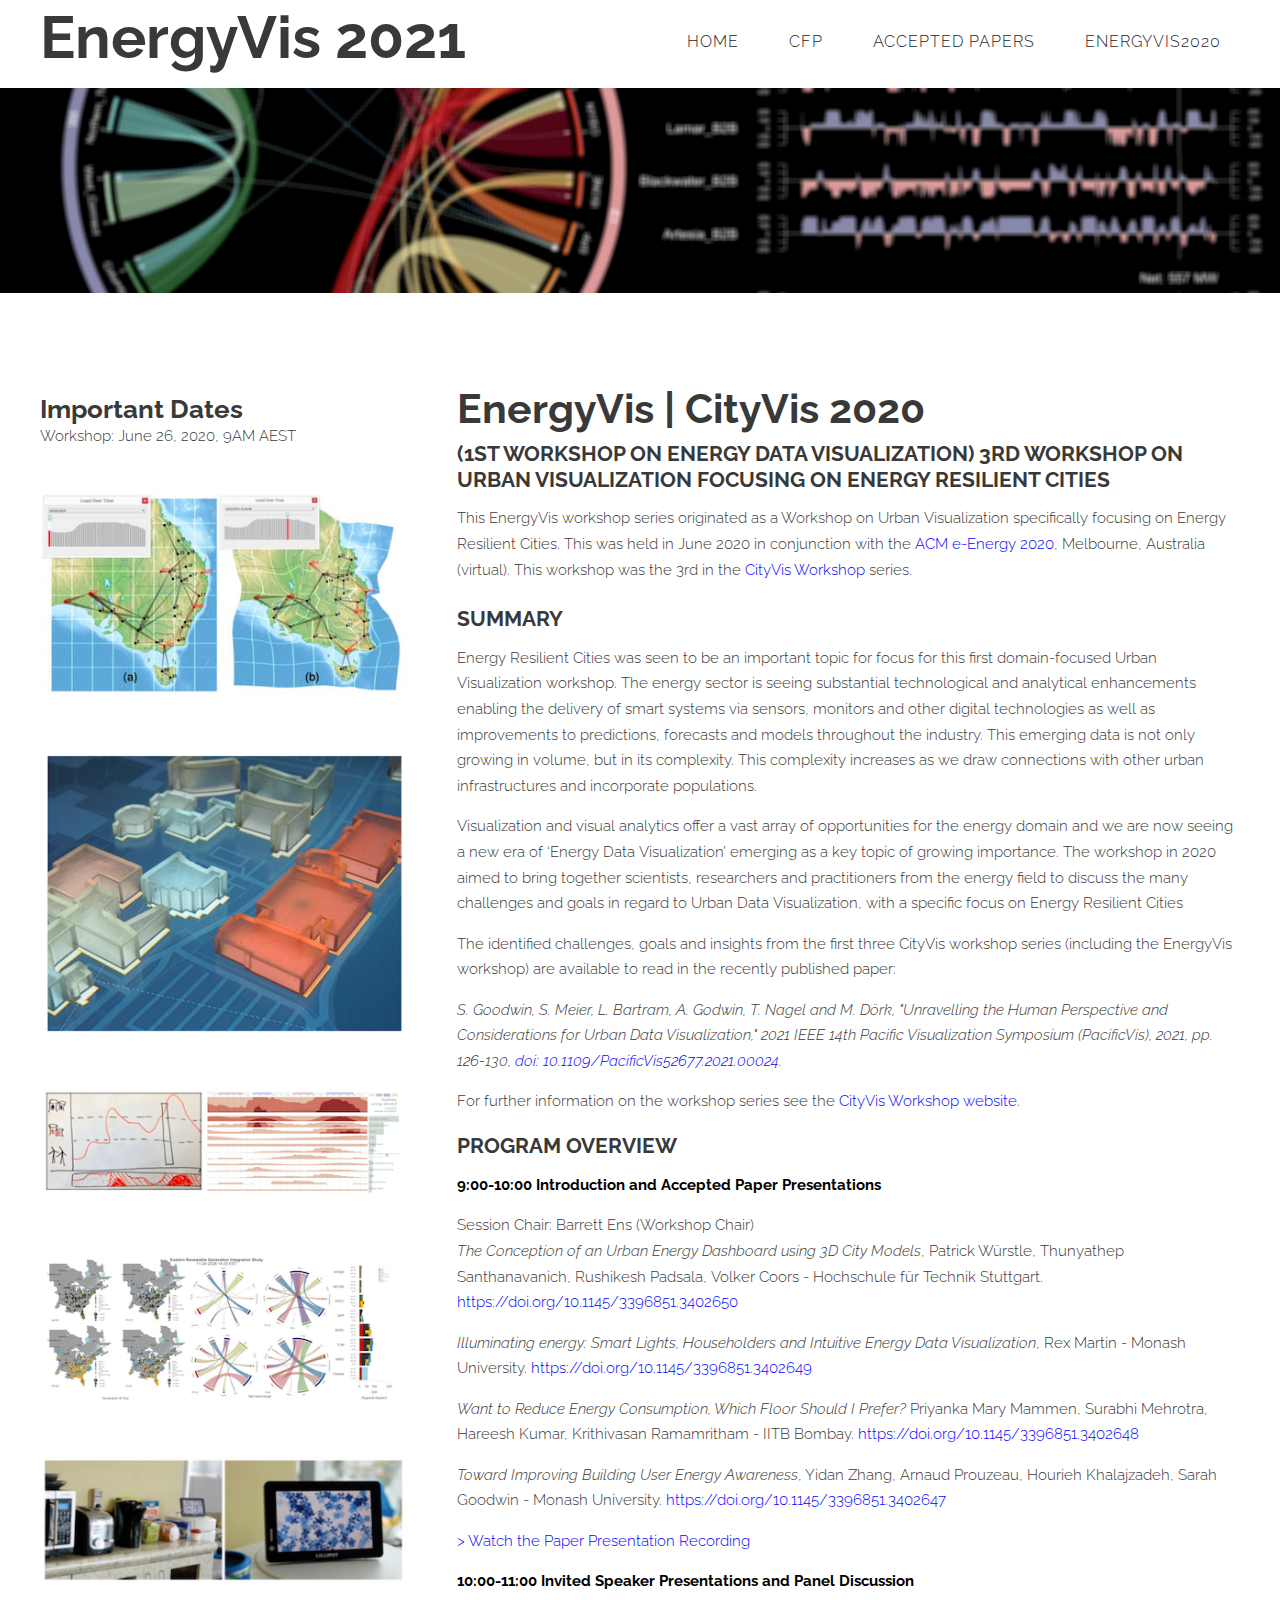
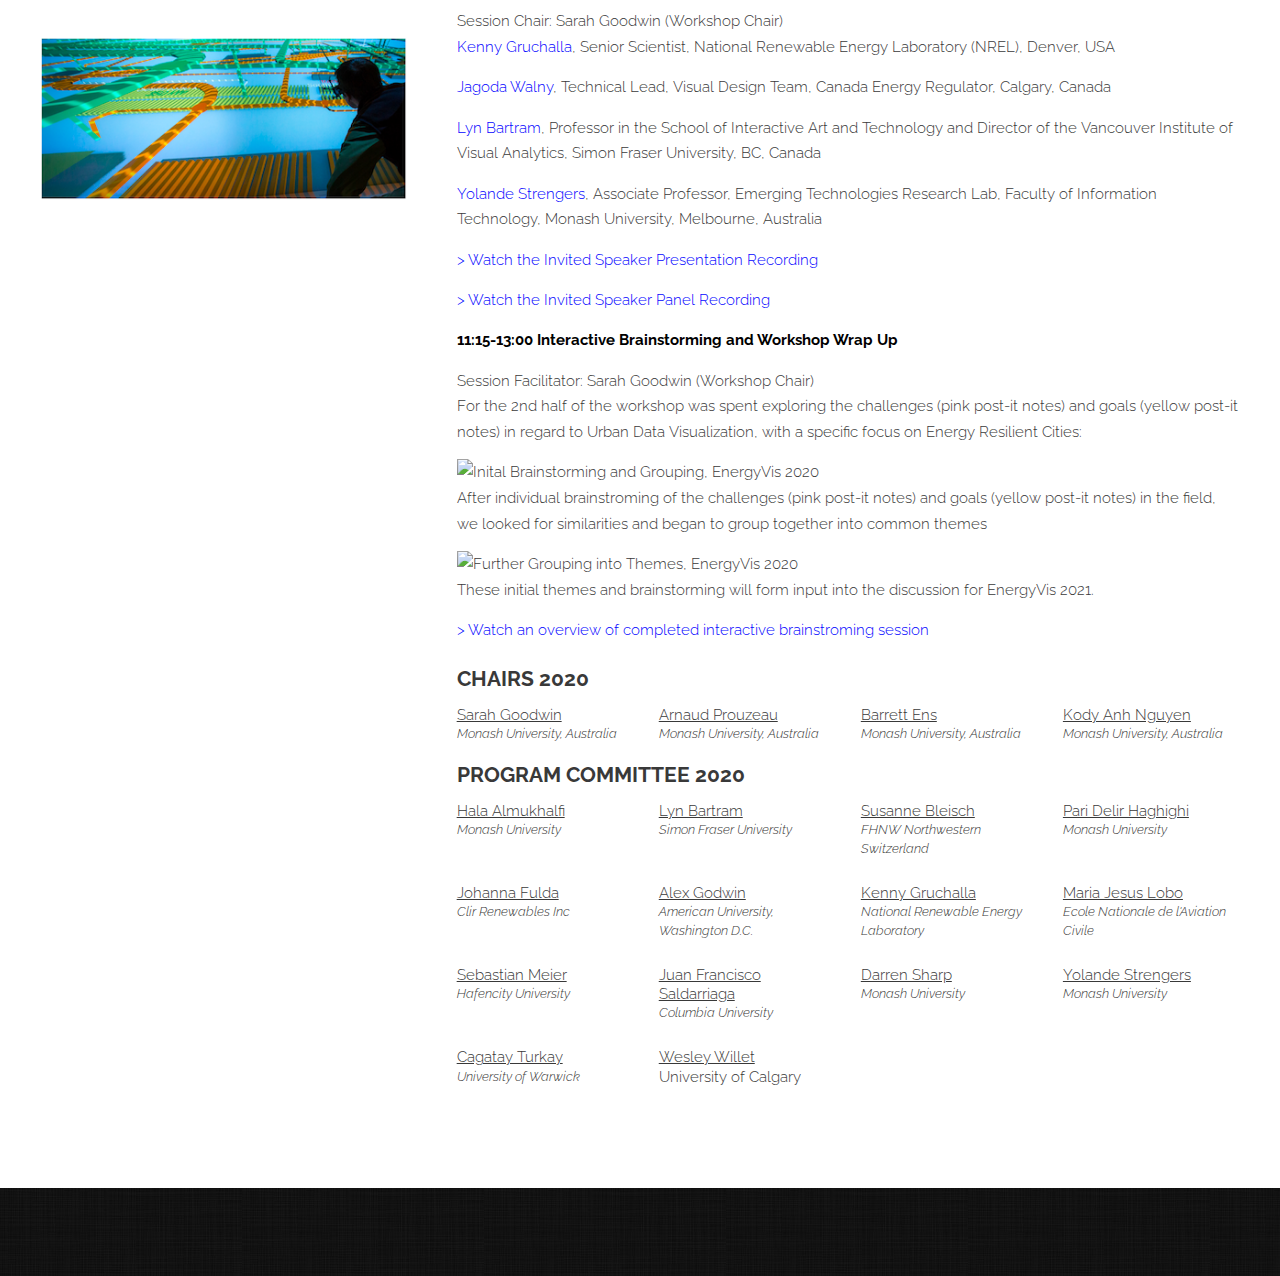
==== commit 93eec01f: "Update EV2020.html" ====
--- a/EV2020.html
+++ b/EV2020.html
@@ -165,11 +165,11 @@
 					<p><a href="https://youtu.be/P5lLHoWeEEY"> > Watch the Invited Speaker Panel Recording</a></p>
 
 					<header>
-					<p><b>Interactive Brainstorming</b></p>
+					<p><b>11:15-13:00 Interactive Brainstorming and Workshop Wrap Up</b></p>
 
 					Session Facilitator: Sarah Goodwin (Workshop Chair)
 
-					<p>The 2nd half of the workshop was spent exploring the challenges (pink post-it notes) and goals (yellow post-it notes) in regard to Urban Data Visualization, with a specific focus on Energy Resilient Cities: </p>
+					<p>For the 2nd half of the workshop was spent exploring the challenges (pink post-it notes) and goals (yellow post-it notes) in regard to Urban Data Visualization, with a specific focus on Energy Resilient Cities: </p>
 					<img src="images/1stgrouping.png" style="width:80%;"
 						title="Inital Brainstorming and Grouping, EnergyVis 2020">
 						<p>After individual brainstroming of the challenges (pink post-it notes) and goals (yellow post-it notes) in the field, we looked for similarities and began to group together into common themes</p>
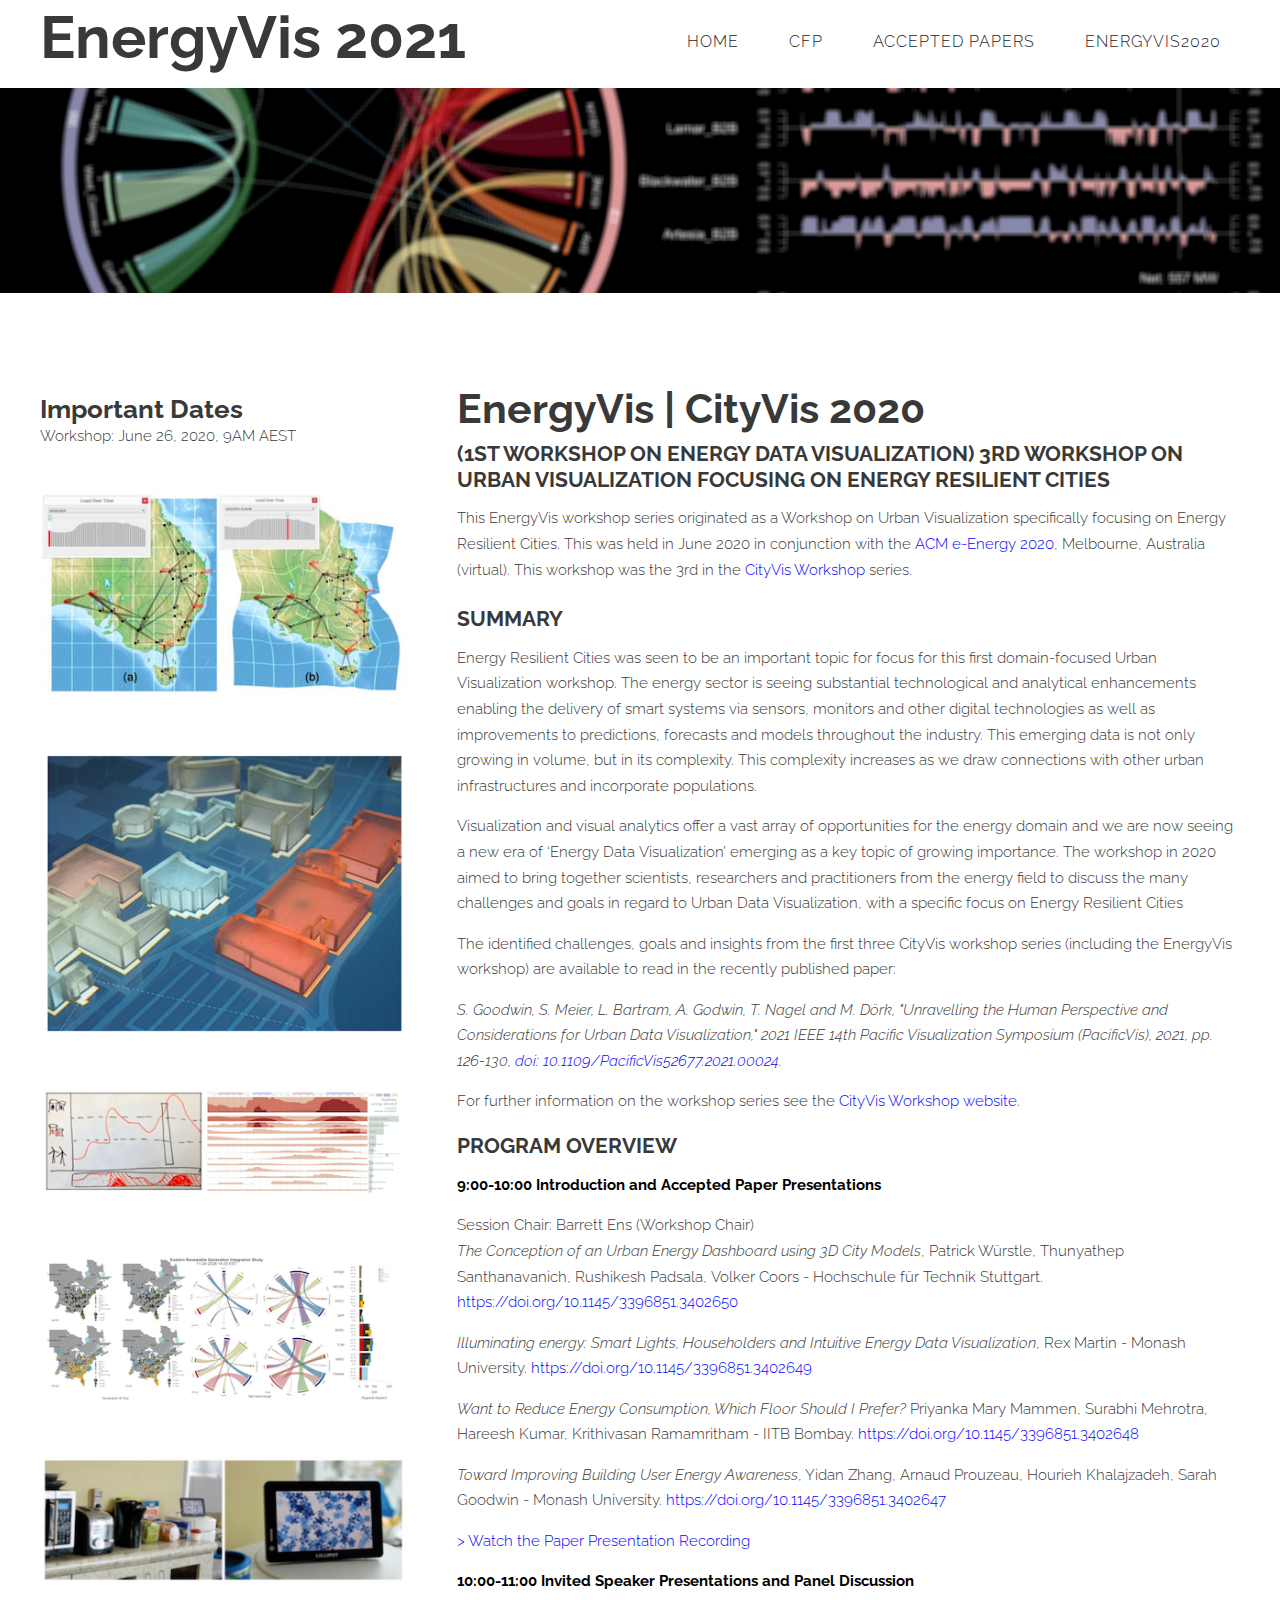
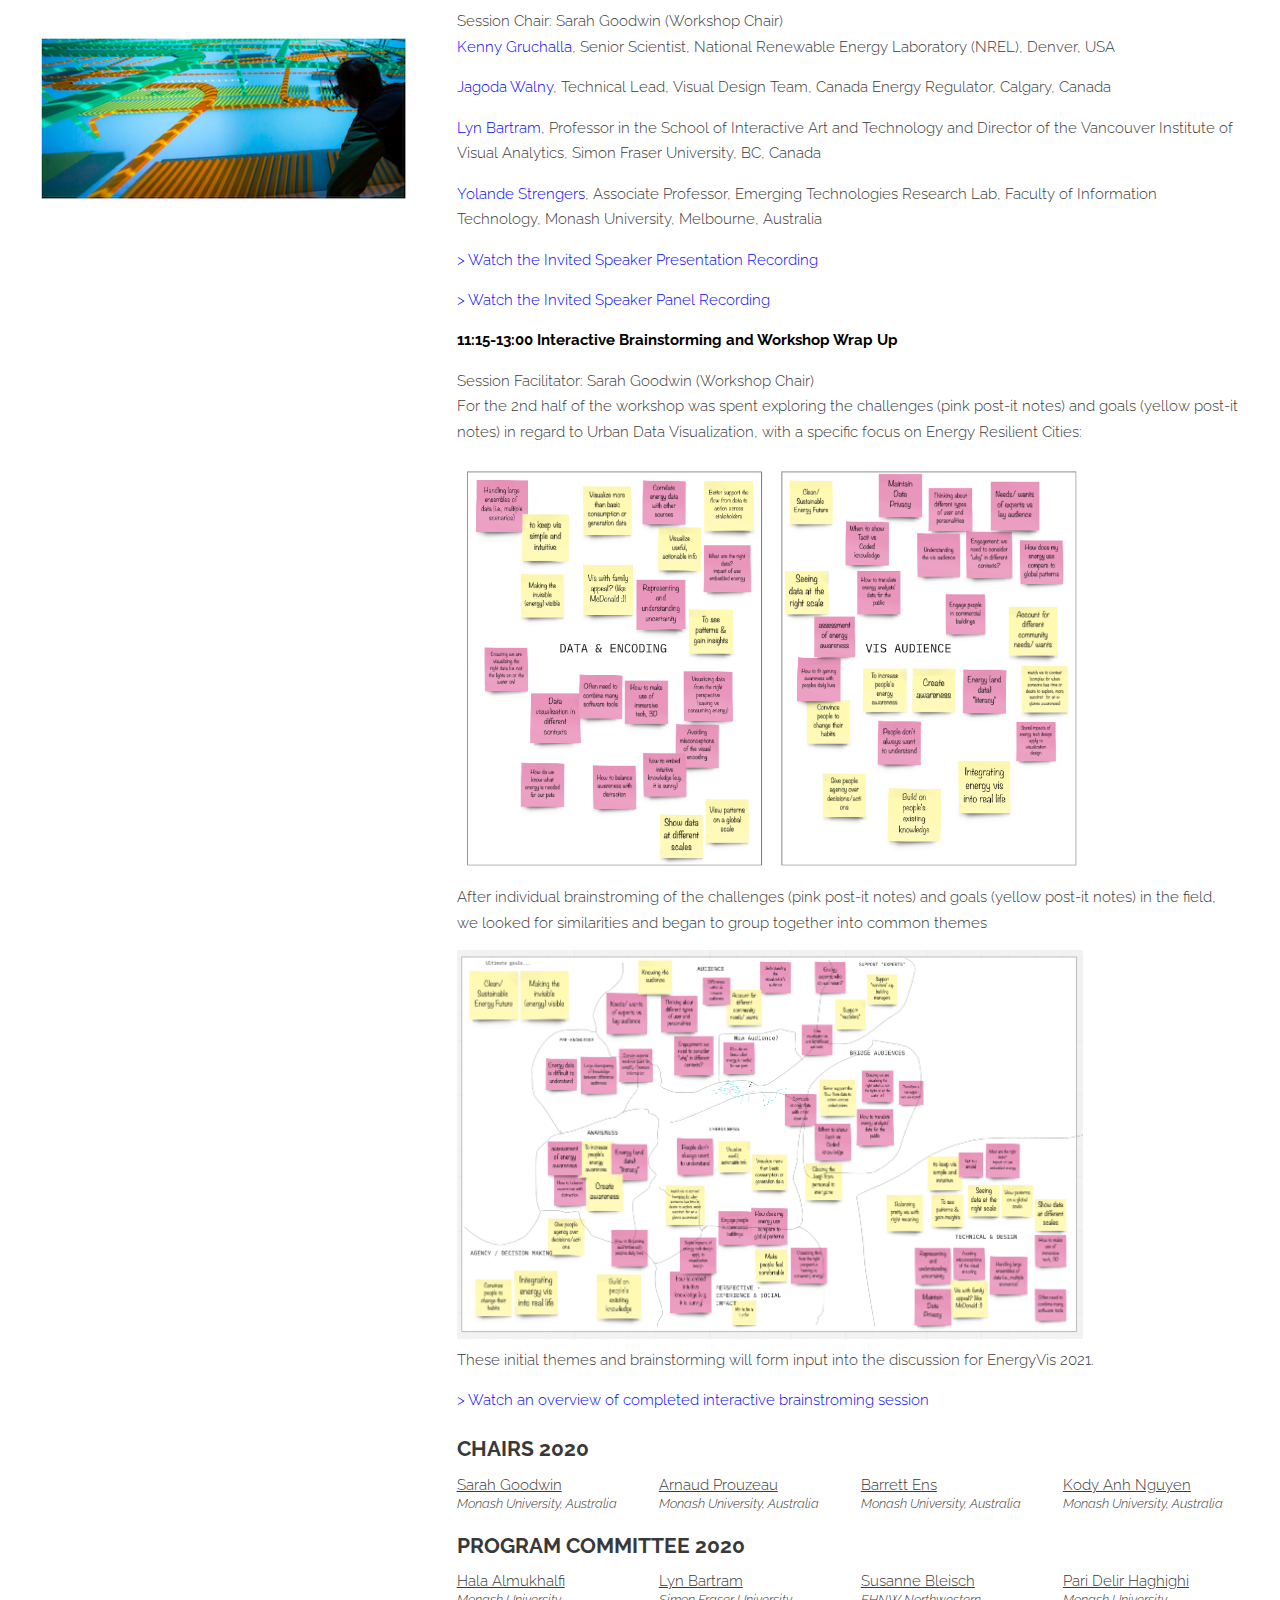
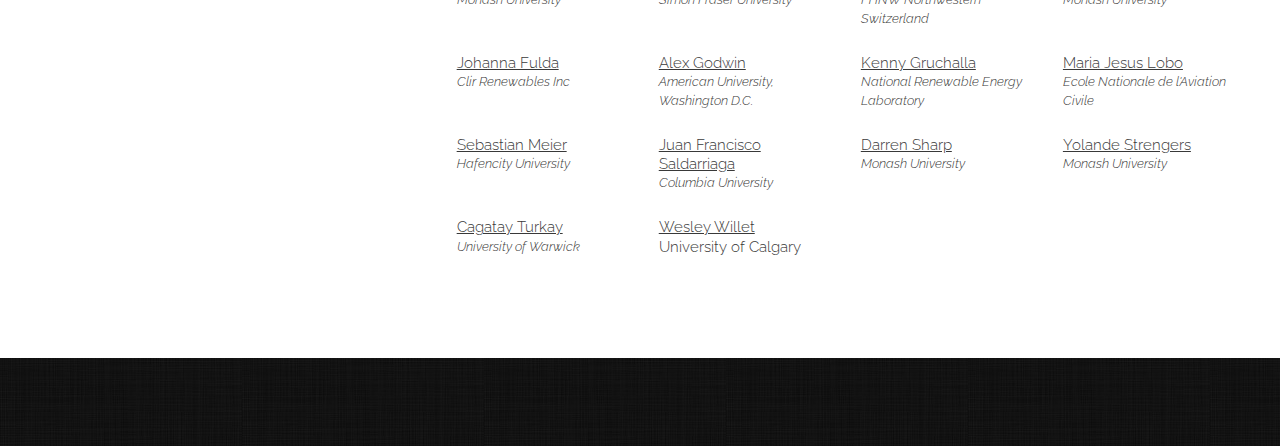
==== commit edf6b48f: "fixed images" ====
--- a/EV2020.html
+++ b/EV2020.html
@@ -170,11 +170,11 @@
 					Session Facilitator: Sarah Goodwin (Workshop Chair)
 
 					<p>For the 2nd half of the workshop was spent exploring the challenges (pink post-it notes) and goals (yellow post-it notes) in regard to Urban Data Visualization, with a specific focus on Energy Resilient Cities: </p>
-					<img src="images/1stgrouping.png" style="width:80%;"
+					<img src="images/1stGrouping.png" style="width:80%;"
 						title="Inital Brainstorming and Grouping, EnergyVis 2020">
 						<p>After individual brainstroming of the challenges (pink post-it notes) and goals (yellow post-it notes) in the field, we looked for similarities and began to group together into common themes</p>
 
-						<img src="images/2ndgrouping.png" style="width:80%;"
+						<img src="images/2ndGrouping.png" style="width:80%;"
 							title="Further Grouping into Themes, EnergyVis 2020">
 
 						<p>These initial themes and brainstorming will form input into the discussion for EnergyVis 2021.</p>
